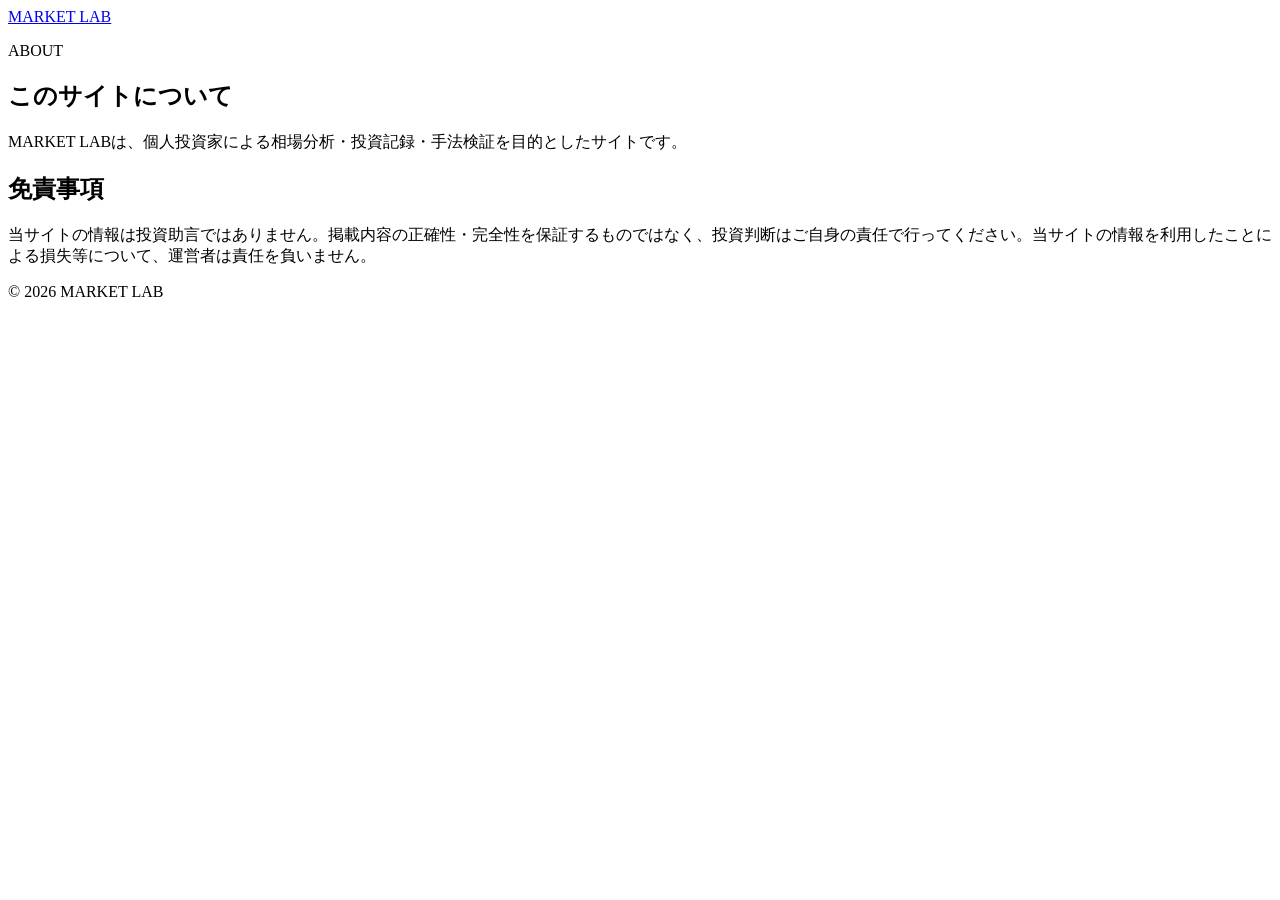
==== about.html @ 0f09b79f "Add files via upload" ====
<!doctype html><html lang="ja"><head><meta charset="utf-8"><meta name="viewport" content="width=device-width, initial-scale=1"><title>このサイトについて | MARKET LAB</title><link rel="stylesheet" href="assets/style.css"></head><body><header class="site-header"><div class="wrap nav-wrap"><a class="brand" href="index.html">MARKET LAB</a></div></header><main><article class="article"><div class="article-header"><p class="eyebrow">ABOUT</p><h1>このサイトについて</h1></div><div class="article-body"><p>MARKET LABは、個人投資家による相場分析・投資記録・手法検証を目的としたサイトです。</p><h2>免責事項</h2><p>当サイトの情報は投資助言ではありません。掲載内容の正確性・完全性を保証するものではなく、投資判断はご自身の責任で行ってください。当サイトの情報を利用したことによる損失等について、運営者は責任を負いません。</p></div></article></main><footer class="site-footer"><div class="wrap copyright">© 2026 MARKET LAB</div></footer></body></html>
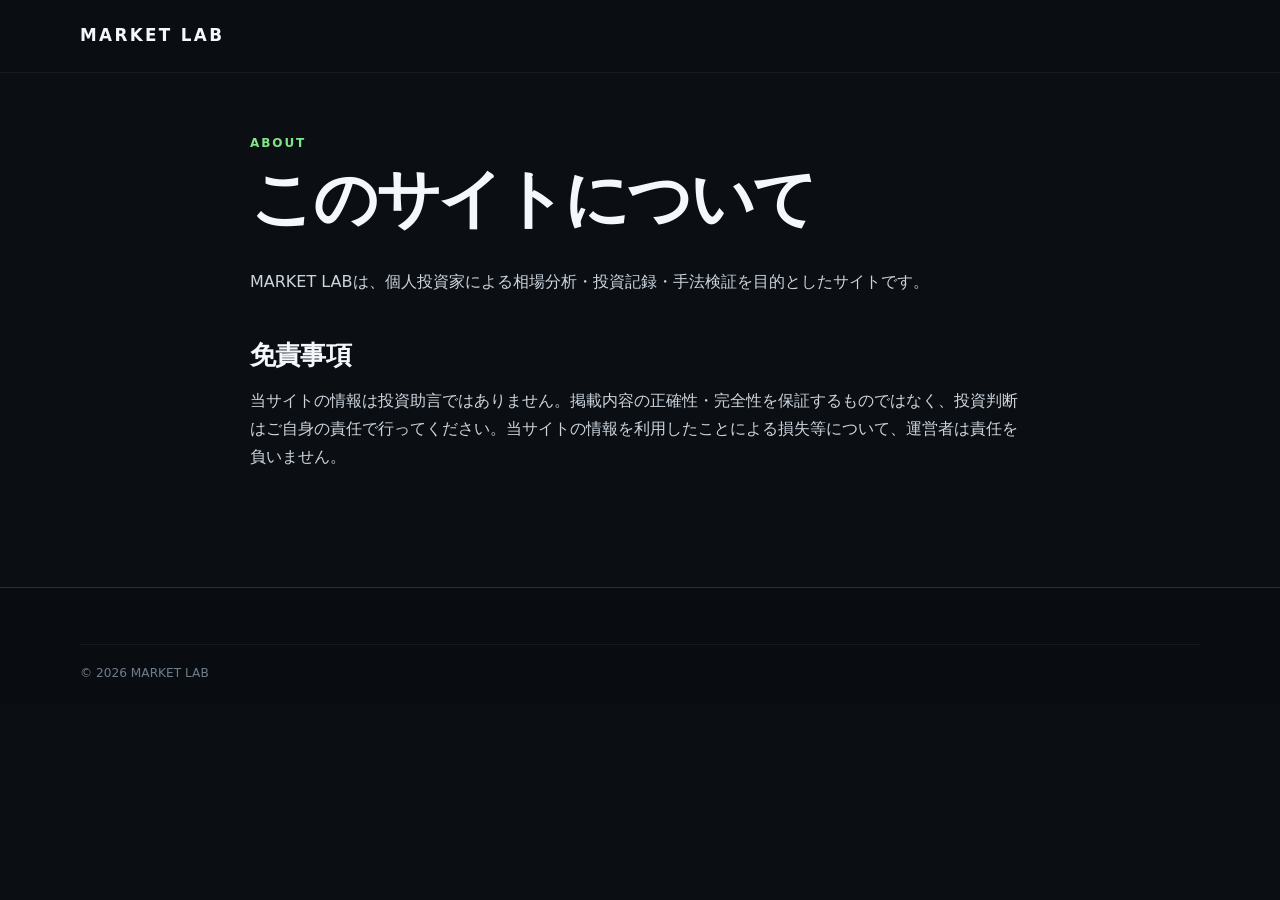
==== commit 0e82d422: "Add files via upload" ====
--- a/about.html
+++ b/about.html
@@ -1 +1 @@
-<!doctype html><html lang="ja"><head><meta charset="utf-8"><meta name="viewport" content="width=device-width, initial-scale=1"><title>このサイトについて | MARKET LAB</title><link rel="stylesheet" href="assets/style.css"></head><body><header class="site-header"><div class="wrap nav-wrap"><a class="brand" href="index.html">MARKET LAB</a></div></header><main><article class="article"><div class="article-header"><p class="eyebrow">ABOUT</p><h1>このサイトについて</h1></div><div class="article-body"><p>MARKET LABは、個人投資家による相場分析・投資記録・手法検証を目的としたサイトです。</p><h2>免責事項</h2><p>当サイトの情報は投資助言ではありません。掲載内容の正確性・完全性を保証するものではなく、投資判断はご自身の責任で行ってください。当サイトの情報を利用したことによる損失等について、運営者は責任を負いません。</p></div></article></main><footer class="site-footer"><div class="wrap copyright">© 2026 MARKET LAB</div></footer></body></html>
+<!doctype html><html lang="ja"><head><meta charset="utf-8"><meta name="viewport" content="width=device-width, initial-scale=1"><title>このサイトについて | MARKET LAB</title><link rel="stylesheet" href="style.css"></head><body><header class="site-header"><div class="wrap nav-wrap"><a class="brand" href="index.html">MARKET LAB</a></div></header><main><article class="article"><div class="article-header"><p class="eyebrow">ABOUT</p><h1>このサイトについて</h1></div><div class="article-body"><p>MARKET LABは、個人投資家による相場分析・投資記録・手法検証を目的としたサイトです。</p><h2>免責事項</h2><p>当サイトの情報は投資助言ではありません。掲載内容の正確性・完全性を保証するものではなく、投資判断はご自身の責任で行ってください。当サイトの情報を利用したことによる損失等について、運営者は責任を負いません。</p></div></article></main><footer class="site-footer"><div class="wrap copyright">© 2026 MARKET LAB</div></footer></body></html>
--- a/style.css
+++ b/style.css
@@ -0,0 +1,45 @@
+:root {
+  --bg:#0b0f14;
+  --panel:#121821;
+  --panel2:#161e29;
+  --text:#f4f7fb;
+  --muted:#9eabb9;
+  --line:#263241;
+  --accent:#7ee787;
+  --accent2:#3fb950;
+  --max:1120px;
+}
+*{box-sizing:border-box}
+html{scroll-behavior:smooth}
+body{margin:0;background:var(--bg);color:var(--text);font-family:Inter,"Noto Sans JP",system-ui,-apple-system,BlinkMacSystemFont,"Segoe UI",sans-serif;line-height:1.75}
+a{color:inherit;text-decoration:none}
+.wrap{width:min(var(--max),calc(100% - 40px));margin:auto}
+.site-header{position:sticky;top:0;z-index:20;background:rgba(11,15,20,.88);backdrop-filter:blur(14px);border-bottom:1px solid rgba(255,255,255,.06)}
+.nav-wrap{height:72px;display:flex;align-items:center;justify-content:space-between;gap:30px}
+.brand{font-weight:900;letter-spacing:.14em;font-size:1.05rem}
+.nav{display:flex;gap:24px;align-items:center}.nav a{font-size:.9rem;color:var(--muted)}.nav a:hover,.nav a.active{color:var(--text)}
+.menu-btn{display:none;background:none;border:1px solid var(--line);color:var(--text);border-radius:8px;padding:6px 10px;font-size:1.1rem}
+.hero{padding:96px 0 72px;background:radial-gradient(circle at 78% 25%,rgba(63,185,80,.13),transparent 32%)}
+.hero-grid{display:grid;grid-template-columns:1.45fr .75fr;gap:70px;align-items:center}
+.eyebrow{font-size:.75rem;letter-spacing:.16em;color:var(--accent);font-weight:800;margin:0 0 12px}
+h1{font-size:clamp(2.55rem,6vw,5.5rem);line-height:1.06;letter-spacing:-.05em;margin:0 0 24px}h1 span{color:var(--accent)}
+h2{font-size:clamp(1.7rem,3vw,2.6rem);line-height:1.25;letter-spacing:-.03em;margin:0}
+h3{line-height:1.45}
+.hero-copy{font-size:1.06rem;color:var(--muted);max-width:670px}
+.hero-actions{display:flex;gap:12px;margin-top:30px;flex-wrap:wrap}
+.btn{display:inline-flex;padding:12px 18px;border-radius:10px;font-weight:800;font-size:.92rem;border:1px solid var(--line)}
+.btn.primary{background:var(--accent);color:#07100a;border-color:var(--accent)}.btn.primary:hover{background:#96f09d}
+.btn.ghost:hover{border-color:var(--accent)}
+.market-card{background:linear-gradient(180deg,var(--panel2),var(--panel));border:1px solid var(--line);border-radius:18px;padding:28px;box-shadow:0 25px 70px rgba(0,0,0,.25)}
+.card-label{font-size:.72rem;letter-spacing:.14em;color:var(--muted);font-weight:800}.market-card h2{font-size:1.55rem;margin-bottom:10px}.market-card p{color:var(--muted)}
+.stat-row{display:flex;justify-content:space-between;padding:12px 0;border-top:1px solid var(--line);font-size:.9rem}.stat-row span{color:var(--muted)}
+.section{padding:78px 0}.section-head{display:flex;justify-content:space-between;align-items:end;margin-bottom:30px;gap:20px}.text-link{color:var(--accent);font-weight:700;font-size:.9rem}
+.card-grid{display:grid;grid-template-columns:repeat(3,1fr);gap:18px}.post-card{background:var(--panel);border:1px solid var(--line);border-radius:16px;padding:24px;min-height:260px;display:flex;flex-direction:column}.post-card.featured{background:linear-gradient(160deg,#16211a,var(--panel))}.post-card h3{font-size:1.25rem;margin:16px 0 8px}.post-card h3 a:hover{color:var(--accent)}.post-card p{color:var(--muted);font-size:.94rem}.tag-row{display:flex;justify-content:space-between;gap:10px;align-items:center}.tag{font-size:.72rem;padding:4px 8px;background:#1b2b1f;color:var(--accent);border-radius:999px}.tag-row time,.muted{color:var(--muted);font-size:.8rem}.read-more{margin-top:auto;font-weight:800;color:var(--accent);font-size:.9rem}
+.alt-section{background:#0f141b;border-top:1px solid rgba(255,255,255,.04);border-bottom:1px solid rgba(255,255,255,.04)}
+.topic-grid{display:grid;grid-template-columns:repeat(4,1fr);gap:14px}.topic{border:1px solid var(--line);border-radius:14px;padding:22px;display:flex;flex-direction:column;background:rgba(255,255,255,.01)}.topic:hover{border-color:#3b4d60;transform:translateY(-2px)}.topic span{font-size:.72rem;color:var(--accent)}.topic strong{font-size:1.08rem;margin-top:16px}.topic small{color:var(--muted);margin-top:4px}
+.about-grid{display:grid;grid-template-columns:.6fr 1.4fr;gap:60px}.prose{max-width:760px}.prose p{color:#ccd4dd}.prose.compact p{margin-top:0;margin-bottom:16px}
+.site-footer{border-top:1px solid var(--line);padding:36px 0 20px;background:#090d12}.footer-grid{display:flex;justify-content:space-between;gap:30px}.footer-grid p{color:var(--muted);font-size:.85rem}.footer-links{display:flex;gap:18px;font-size:.85rem;color:var(--muted)}.copyright{margin-top:20px;padding-top:18px;border-top:1px solid rgba(255,255,255,.05);color:#6f7c8a;font-size:.76rem}
+.page-hero{padding:72px 0 30px}.page-hero p{color:var(--muted);max-width:680px}.list{display:grid;gap:14px}.list-item{display:grid;grid-template-columns:130px 1fr;gap:22px;padding:22px 0;border-top:1px solid var(--line)}.list-item time{color:var(--muted);font-size:.86rem}.list-item h3{margin:0 0 6px}.list-item p{margin:0;color:var(--muted)}
+.article{max-width:780px;margin:auto;padding:60px 0 100px}.article-header{margin-bottom:34px}.article-header h1{font-size:clamp(2.2rem,5vw,4rem)}.article-meta{display:flex;gap:12px;color:var(--muted);font-size:.85rem}.article-body h2{margin-top:42px;font-size:1.65rem}.article-body h3{margin-top:30px}.article-body p,.article-body li{color:#ccd4dd}.note{border-left:3px solid var(--accent);background:var(--panel);padding:16px 18px;border-radius:0 10px 10px 0;color:#ccd4dd}.metric-grid{display:grid;grid-template-columns:repeat(3,1fr);gap:14px}.metric{padding:22px;background:var(--panel);border:1px solid var(--line);border-radius:14px}.metric span{display:block;color:var(--muted);font-size:.8rem}.metric strong{display:block;margin-top:5px;font-size:1.5rem}.table-wrap{overflow-x:auto}table{width:100%;border-collapse:collapse;background:var(--panel);border:1px solid var(--line)}th,td{padding:13px 14px;border-bottom:1px solid var(--line);text-align:left}th{color:var(--muted);font-size:.8rem}td{font-size:.92rem}
+@media(max-width:850px){.hero-grid,.about-grid{grid-template-columns:1fr}.card-grid{grid-template-columns:1fr}.topic-grid{grid-template-columns:repeat(2,1fr)}.nav{display:none;position:absolute;top:72px;left:20px;right:20px;flex-direction:column;align-items:stretch;background:var(--panel);padding:14px;border:1px solid var(--line);border-radius:12px}.nav.open{display:flex}.menu-btn{display:block}.hero{padding-top:62px}.market-card{margin-top:10px}.list-item{grid-template-columns:1fr;gap:6px}.metric-grid{grid-template-columns:1fr}}
+@media(max-width:520px){.wrap{width:min(var(--max),calc(100% - 26px))}.topic-grid{grid-template-columns:1fr}.footer-grid{flex-direction:column}.footer-links{flex-direction:column;gap:8px}}
